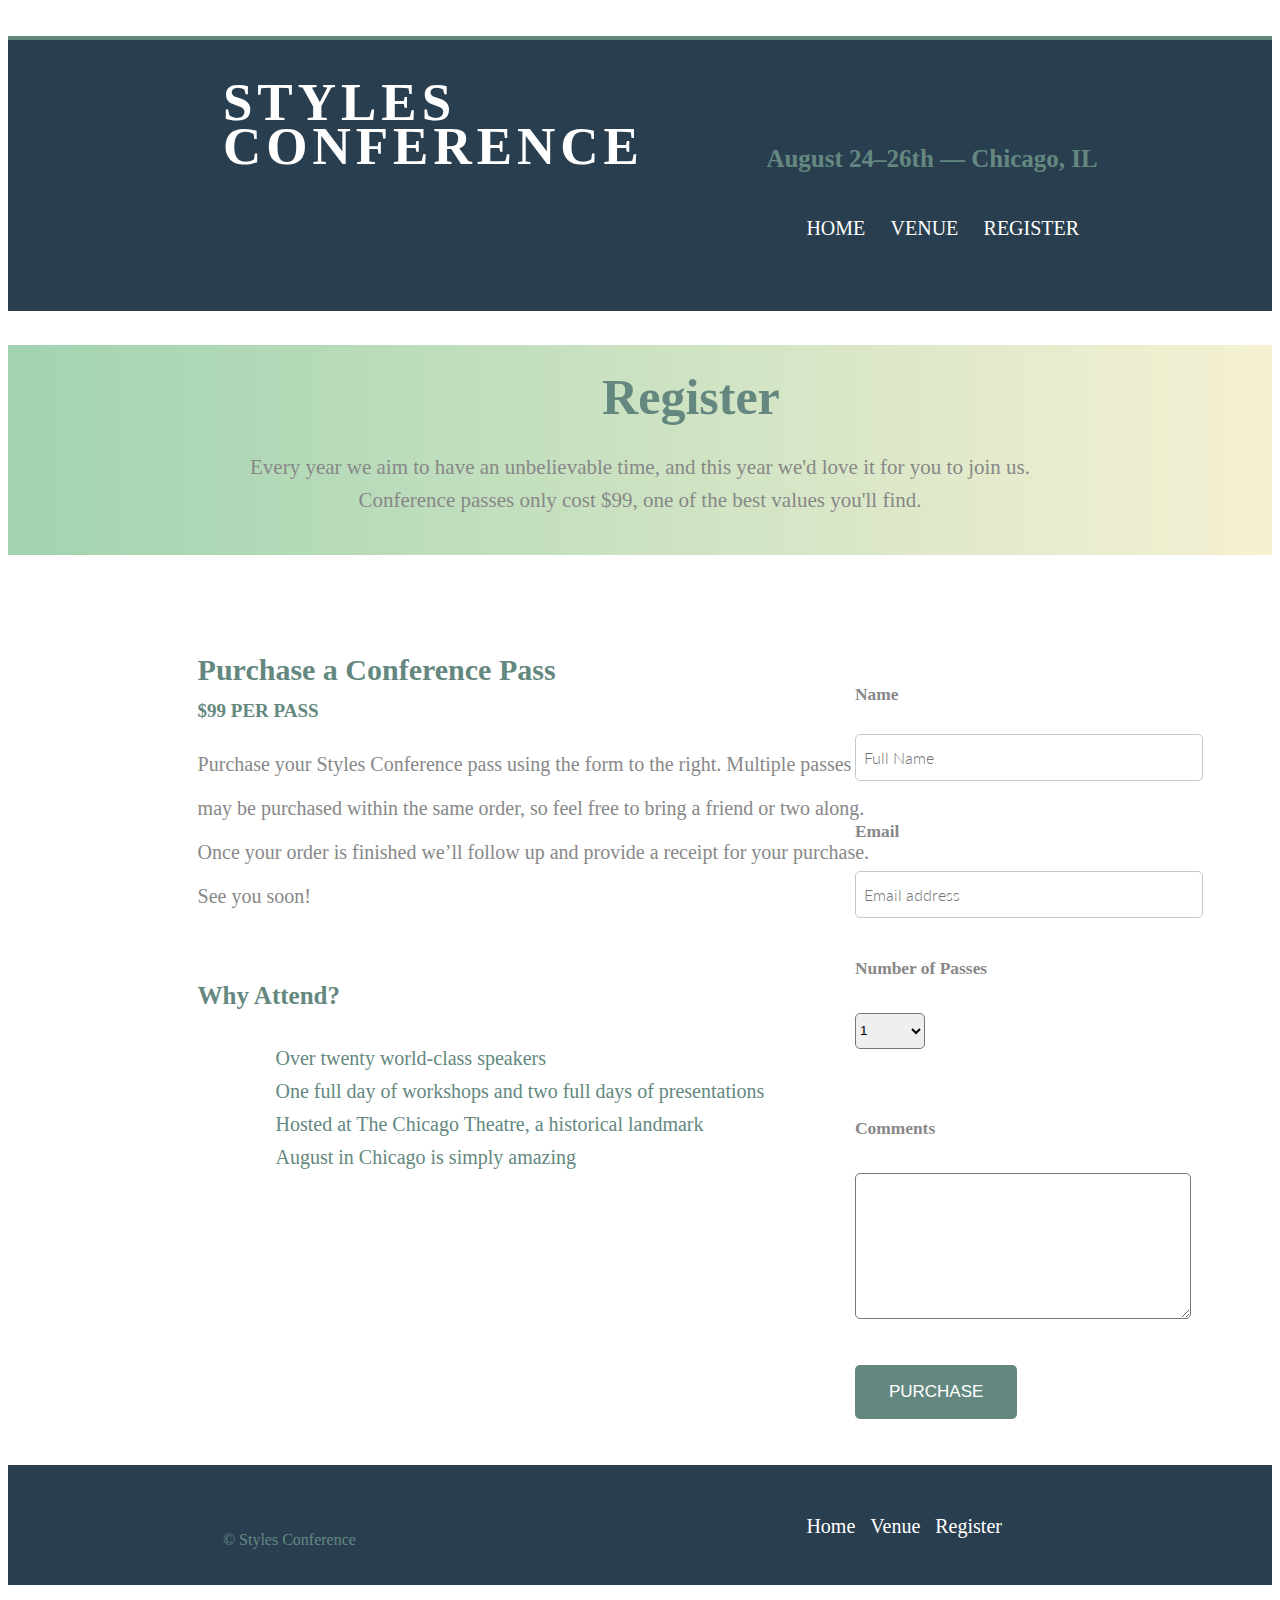
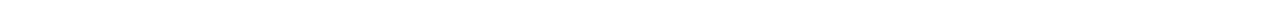
==== index.html @ a3c31e60 "modified home page" ====
<!DOCTYPE html>
<html lang="en">
<head>
    <meta charset="UTF-8">
    <meta name="viewport" content="width=device-width, initial-scale=1.0">
    <title>Register</title>
    <link href="https://fonts.googleapis.com/css2?family=Lato:ital,wght@0,100;0,300;0,400;0,700;0,900;1,100;1,300;1,400;1,700;1,900&display=swap" rel="stylesheet">
    <link rel="stylesheet" href="style.css">
    <link rel="stylesheet" href="reset.css">
</head>
<body>

    <header class="header">
        <h1 class="conference">
        <a href="https://raw.githack.com/auwalisa36/Conference-page_Auwal-Isa_and_Olukowajo-Funmilola-Esther/home-branch/index.html">STYLES <br> CONFERENCE</a>
        </h1>
        <h4 class="august">August 24–26th — Chicago, IL</h4>
        <nav class="listbars">
            <ul>
            <li><a href="https://raw.githack.com/auwalisa36/Conference-page_Auwal-Isa_and_Olukowajo-Funmilola-Esther/home-branch/index.html">HOME</a></li>
            <li><a href="https://raw.githack.com/auwalisa36/Conference-page_Auwal-Isa_and_Olukowajo-Funmilola-Esther/venue-branch/index.html">VENUE</a></li>
            <li><a href="https://raw.githack.com/auwalisa36/Conference-page_Auwal-Isa_and_Olukowajo-Funmilola-Esther/register-branch/index.html">REGISTER</a></li>
          </ul>
        </nav>
      </header>
        <main class="main">

          <div class="second">
         <h1 class="reg"> Register </h1>
         <p class="noted"> Every year we aim to have an unbelievable time, and this year we'd love it for you to 
         join us. <br> Conference passes only cost $99, one of the best values you'll find.</p>
        </div>
         
        <span class="mai" >
          <h1 class="purchase"> Purchase a Conference Pass </h1>
           <h4 class="per">$99 PER PASS</h4>
         <p class="paragra"> Purchase your Styles Conference pass using the form to the right. Multiple passes <br> may be purchased within the 
           same order, so feel free to bring a friend or two along. <br>
           Once your order is finished we’ll follow up and provide a 
           receipt for your purchase. <br> See you soon!</p>
          <h2 class="why"> Why Attend? </h2>
          <nav class="move">
          <ul>
          <li> Over twenty world-class speakers </li> <br>
          <li> One full day of workshops and two full days of presentations</li><br>
          <li> Hosted at The Chicago Theatre, a historical landmark </li><br>
          <li> August in Chicago is simply amazing </li>
        </ul>
      </nav>
        </span>

         <form class="formbox" action="">
          <h5>Name</h5>
          <input type="name" value="" id="fullName" class="input" placeholder="Full Name">
          <h5>Email</h5>
          <input type="email" value="" id="emailAddress"  class="input" placeholder="Email address">
          <h5>Number of Passes</h5>
           <select class="input, input3" name="" id="numberOfPasses">
             <option value="1" selected>1</option>
             <option value="2">2</option>
             <option value="3">3</option>
             <option value="4">4</option>
             <option value="5">5</option>
           </select>
          <h5>Comments</h5>
          <textarea name="input" class="input, input4" ></textarea>
          <button class="purchasebut">PURCHASE</button>
         </form>
        </main>
      
         <footer class="footer">
          <p class="copy">&copy; Styles Conference</p>
          <nav class="links">
          <ul>
            <li><a href="https://raw.githack.com/auwalisa36/Conference-page_Auwal-Isa_and_Olukowajo-Funmilola-Esther/home-branch/index.html">Home</a></li>
            <li><a href="https://raw.githack.com/auwalisa36/Conference-page_Auwal-Isa_and_Olukowajo-Funmilola-Esther/venue-branch/index.html">Venue</a></li>
            <li><a href="https://raw.githack.com/auwalisa36/Conference-page_Auwal-Isa_and_Olukowajo-Funmilola-Esther/register-branch/index.html">Register</a></li>
          </ul>
        </nav>
        </footer>
<script src="script.js"></script>
</body>
</html>
---- style.css ----
H1, h2, h3, h4 { 
  color: #648880
  
}
body{
  font-style:"Lato", "Open Sans", "Helvetica Neue", Helvetica, Arial, sans-serif;
}


a:link {
  text-decoration: none;
  color: white;
 
}
a:visited {
  text-decoration: none;
  text-underline-position: none;
}

a:hover {
  text-decoration: none;
  text-underline-position: none;
  color: #648880;
}

a:active {
  text-decoration: none;
  color: #648880;
}
li{
  display: inline;
  font-size: 20px;
}
.conference{
  /* padding-top: 20px; */
  font-size: 53px;
  border-top: 4px solid #648880;
  color: white;
  letter-spacing: 5px;
  font-weight: 100px;
  line-height: 44px;
  padding: 40px 0 22px 0;
 padding-left: 17%;


}
.listbars{
  padding-left: 60%;
  position: relative;bottom: 70px;
  font-size: 21px;
  word-spacing: 20px;
  font:  "Lato", "Open Sans", "Helvetica Neue", Helvetica, Arial, sans-serif;
}
.august{
  position: relative;bottom: 80px;
  padding-left: 60%;
  font-size: 25px;
  color:  #648880;
  font:  "Lato", "Open Sans", "Helvetica Neue", Helvetica, Arial, sans-serif;

}
.header{
  background: #293f50;
 text-decoration: none;
 text-underline-position: none;
 font-style:"Lato", "Open Sans", "Helvetica Neue", Helvetica, Arial, sans-serif;

}
a{
  color: white;
}
.copy{
  float: left;
    font-weight: 400;
    color:  #648880;
    padding-left: 17%;
    position: relative;top: 50px;
}
.links{
  padding-left: 60%;
  font-size: 20px;
  position: relative;top: 50px;
  word-spacing: 10px;
  color: white;
}
.footer{
  background: #293f50;
  height: 120px;
  position: relative;top: 1000px;
  font:  "Lato", "Open Sans", "Helvetica Neue", Helvetica, Arial, sans-serif;
}
.main{
  background: white;
  font-style: "Lato", "Open Sans", "Helvetica Neue", Helvetica, Arial, sans-serif;
  height: 100px;
}
.second{
  background: #cbe2c1;
  background: linear-gradient(to right, #a1d3b0, #f6f1d3);
  font-style: "Lato", "Open Sans", "Helvetica Neue", Helvetica, Arial, sans-serif;
}
.reg{
  color: rgb(100, 136, 128);
  font-size: 50px;
  line-height: 44px;
  margin-bottom: 100px;
  padding-left: 47%;
  font-weight: 100px;
  font:  "Lato", "Open Sans", "Helvetica Neue", Helvetica, Arial, sans-serif;
  position: relative;top: 30px;
}
.noted{
  font-size: 21px;
    line-height: 33px;
    text-align: center;
   position: relative;bottom: 38px;
   color: #888888;
   font:  "Lato", "Open Sans", "Helvetica Neue", Helvetica, Arial, sans-serif;
}
.purchase{
  font-size: 30px;
  line-height: 33px;
  padding-left: 15%;
margin-bottom: 200px;
  color: rgb(100, 136, 128);
  position: relative;top: 77px;
}
.formbox{
 padding-left: 40%;
}
.per{
  font-size: 19px;
  line-height: 33px;
  padding-left: 15%;
  margin-bottom: 200px;
  color: rgb(100, 136, 128);
  position: relative;bottom: 115px;
}
.paragra{
  font-size: 20px;
  line-height: 44px;
  padding-left: 15%;
position: relative;bottom: 300px;
 color: #888888;
 font-weight: 100px;
}
.why{
  font-size: 25px;
  line-height: 33px;
  padding-left: 15%;
  margin-bottom: 200px;
  color: rgb(100, 136, 128);
  position: relative;bottom: 260px;
  font:  "Lato", "Open Sans", "Helvetica Neue", Helvetica, Arial, sans-serif;
}
.move{
  font-size: 21px;
  line-height: 33px;
  padding-left: 18%;
  margin-bottom: 200px;
  color: rgb(100, 136, 128);
  position: relative;bottom: 430px;
  font:  "Lato", "Open Sans", "Helvetica Neue", Helvetica, Arial, sans-serif;
}
.formbox{
  padding-left: 67%;
  position: relative;bottom: 1120px;
  font-size: 21px;
  color: rgb(136, 136, 136);
 }
.input{
  color: rgb(136, 136, 136);
    display: block;
    border-width: 1px;
    border-style: solid;
    border-color: rgb(198, 201, 204);
    border-image: initial;
    border-radius: 5px;
    margin: 5px 0px 40px;
    padding: 5px 8px;
    font: 300 16px / 22px Lato, "Open Sans", "Helvetica Neue", Helvetica, Arial, sans-serif;
    height: 35px ;
    font:  "Lato", "Open Sans", "Helvetica Neue", Helvetica, Arial, sans-serif;
    width: 330px;
}
.input3{
  width: 70px;
  height: 36px;
  margin: 5px 0px 40px;
  border-radius: 5px;
}
.input4{
  width: 330px;
  height: 140px;
  border-radius: 5px;
  margin: 5px 0px 40px;
}
.purchasebut{
  border: 0;
    background: #648880;
    padding: 17px 34px;
    font-size: 17px;
    border-radius: 5px;
    color: white;
}
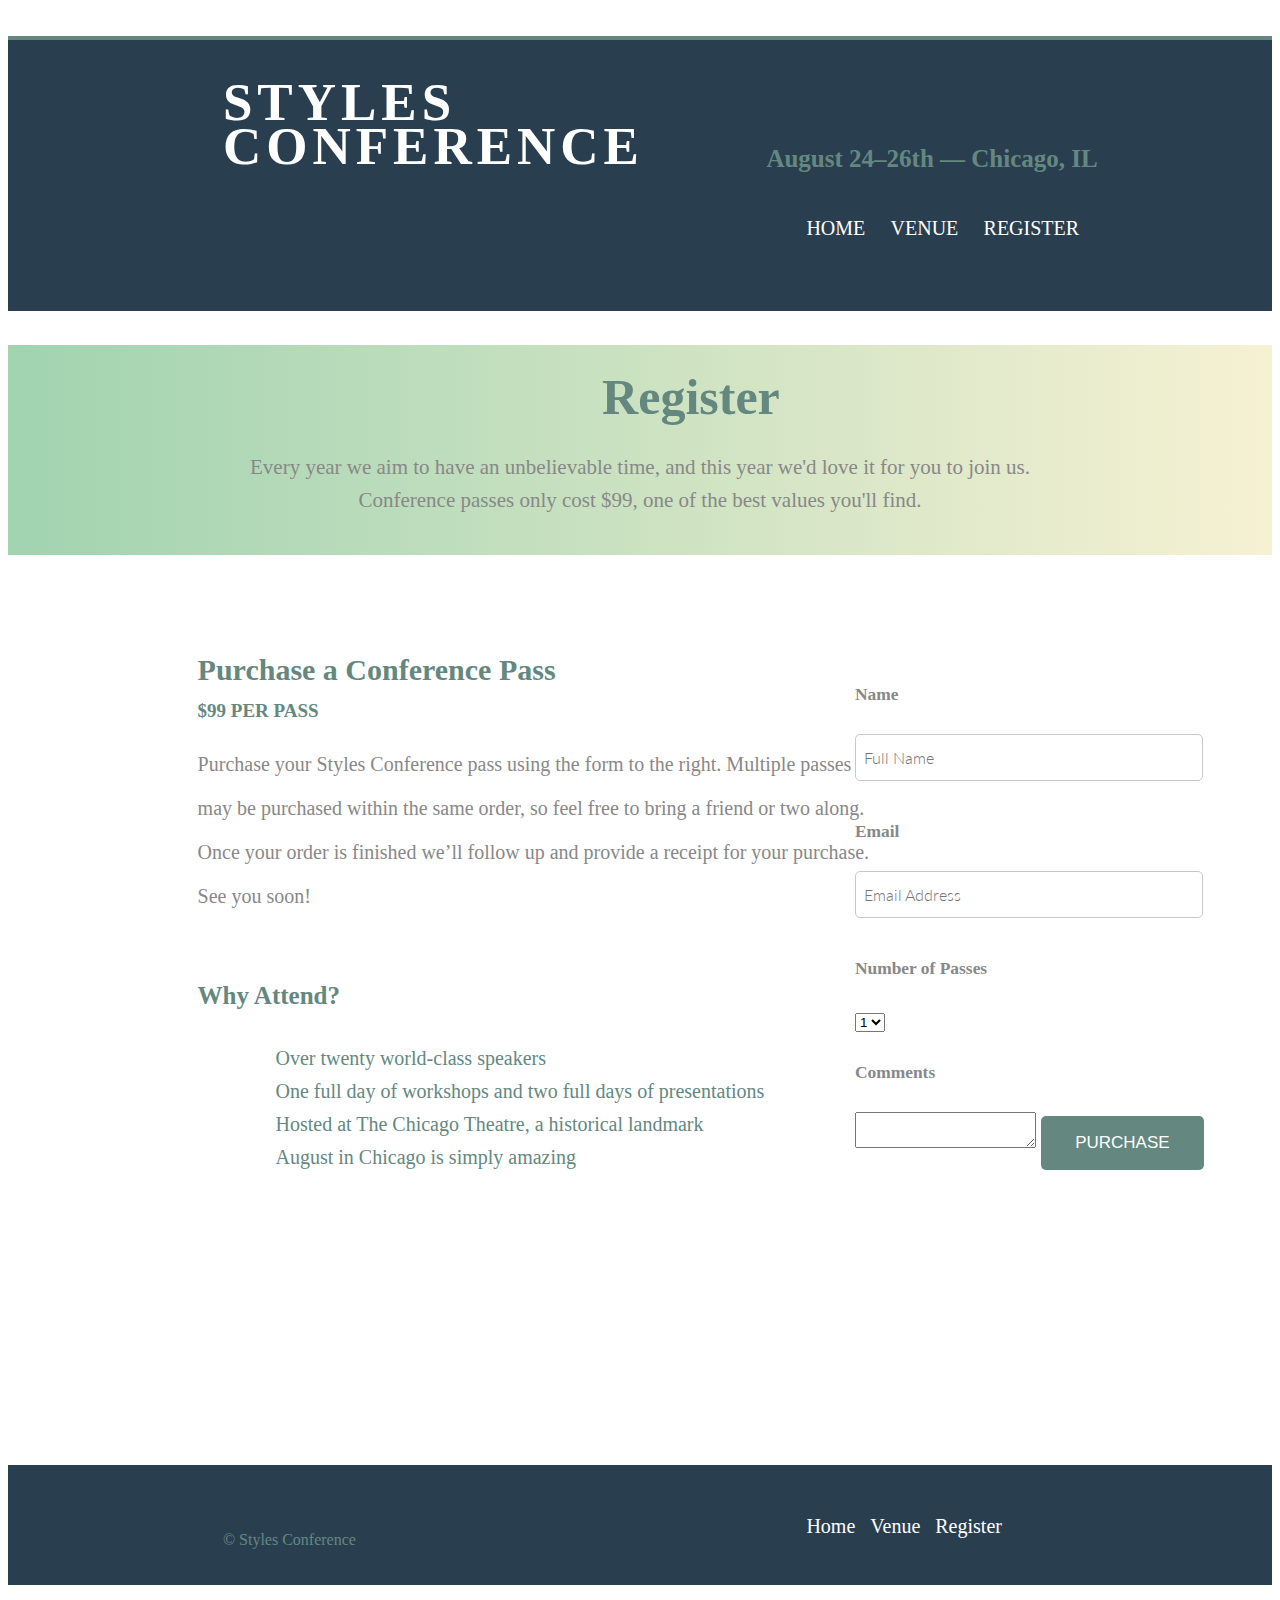
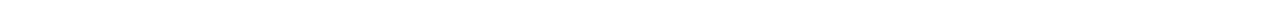
==== commit 167024e7: "modified register-branch" ====
--- a/index.html
+++ b/index.html
@@ -49,13 +49,13 @@
       </nav>
         </span>
 
-         <form class="formbox" action="">
-          <h5>Name</h5>
-          <input type="name" value="" id="fullName" class="input" placeholder="Full Name">
-          <h5>Email</h5>
-          <input type="email" value="" id="emailAddress"  class="input" placeholder="Email address">
-          <h5>Number of Passes</h5>
-           <select class="input, input3" name="" id="numberOfPasses">
+         <form class="formbox">
+          <h5 class="title">Name</h5>
+          <input id="fullName" class="input" type="text" name="name" placeholder="Full Name" required>
+          <h5 class="title">Email</h5>
+          <input id="email" class="input" type="email" name="email" placeholder="Email Address" required>
+          <h5 class="title">Number of Passes</h5>
+           <select class="numberOfPasses">
              <option value="1" selected>1</option>
              <option value="2">2</option>
              <option value="3">3</option>
@@ -63,11 +63,10 @@
              <option value="5">5</option>
            </select>
           <h5>Comments</h5>
-          <textarea name="input" class="input, input4" ></textarea>
+          <textarea class="comments" name="comments" ></textarea>
           <button class="purchasebut">PURCHASE</button>
          </form>
         </main>
-      
          <footer class="footer">
           <p class="copy">&copy; Styles Conference</p>
           <nav class="links">
--- a/style.css
+++ b/style.css
@@ -162,6 +162,7 @@
   position: relative;bottom: 430px;
   font:  "Lato", "Open Sans", "Helvetica Neue", Helvetica, Arial, sans-serif;
 }
+
 .formbox{
   padding-left: 67%;
   position: relative;bottom: 1120px;
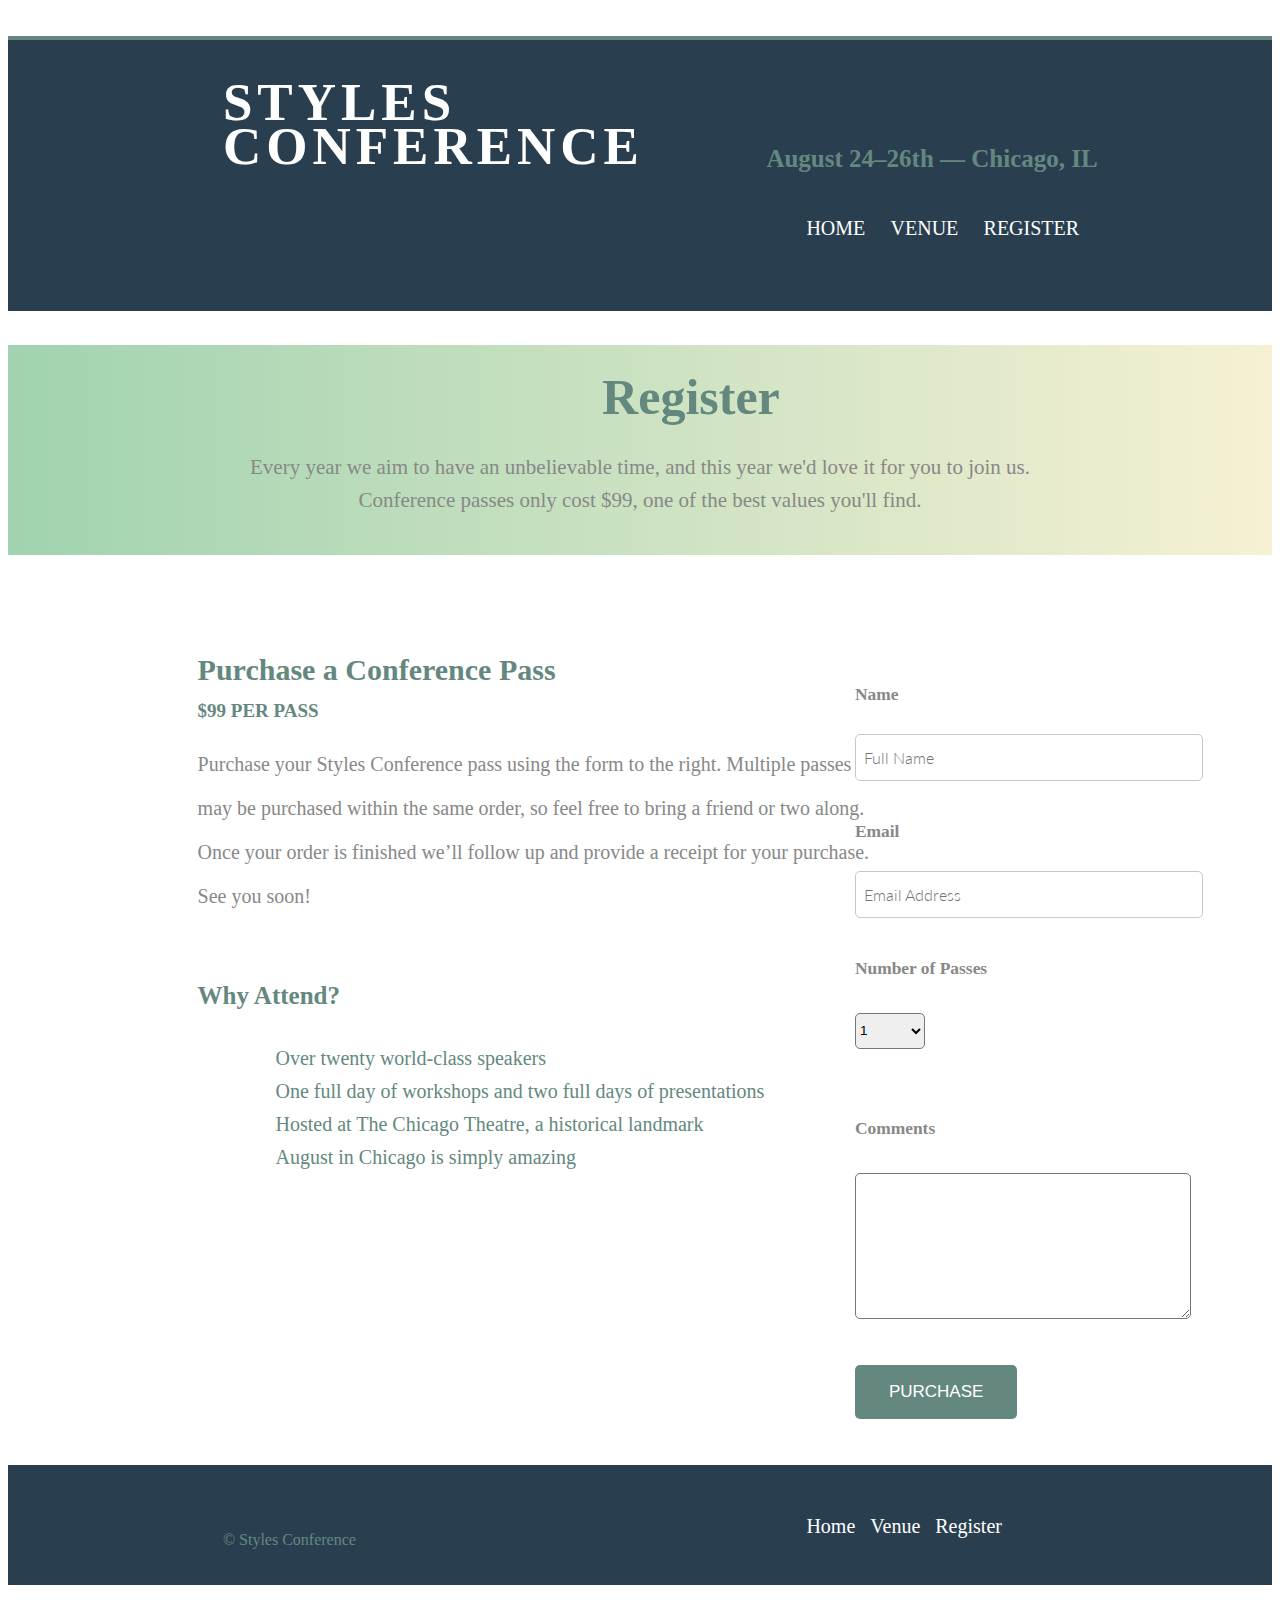
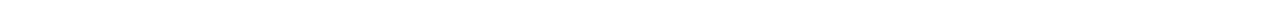
==== commit 3f70fb04: "modified register-branch" ====
--- a/index.html
+++ b/index.html
@@ -55,7 +55,7 @@
           <h5 class="title">Email</h5>
           <input id="email" class="input" type="email" name="email" placeholder="Email Address" required>
           <h5 class="title">Number of Passes</h5>
-           <select class="numberOfPasses">
+           <select class="numberOfPasses, input, input3">
              <option value="1" selected>1</option>
              <option value="2">2</option>
              <option value="3">3</option>
@@ -63,9 +63,10 @@
              <option value="5">5</option>
            </select>
           <h5>Comments</h5>
-          <textarea class="comments" name="comments" ></textarea>
+          <textarea class="comments, input, input4" name="comments" ></textarea>
           <button class="purchasebut">PURCHASE</button>
          </form>
+
         </main>
          <footer class="footer">
           <p class="copy">&copy; Styles Conference</p>
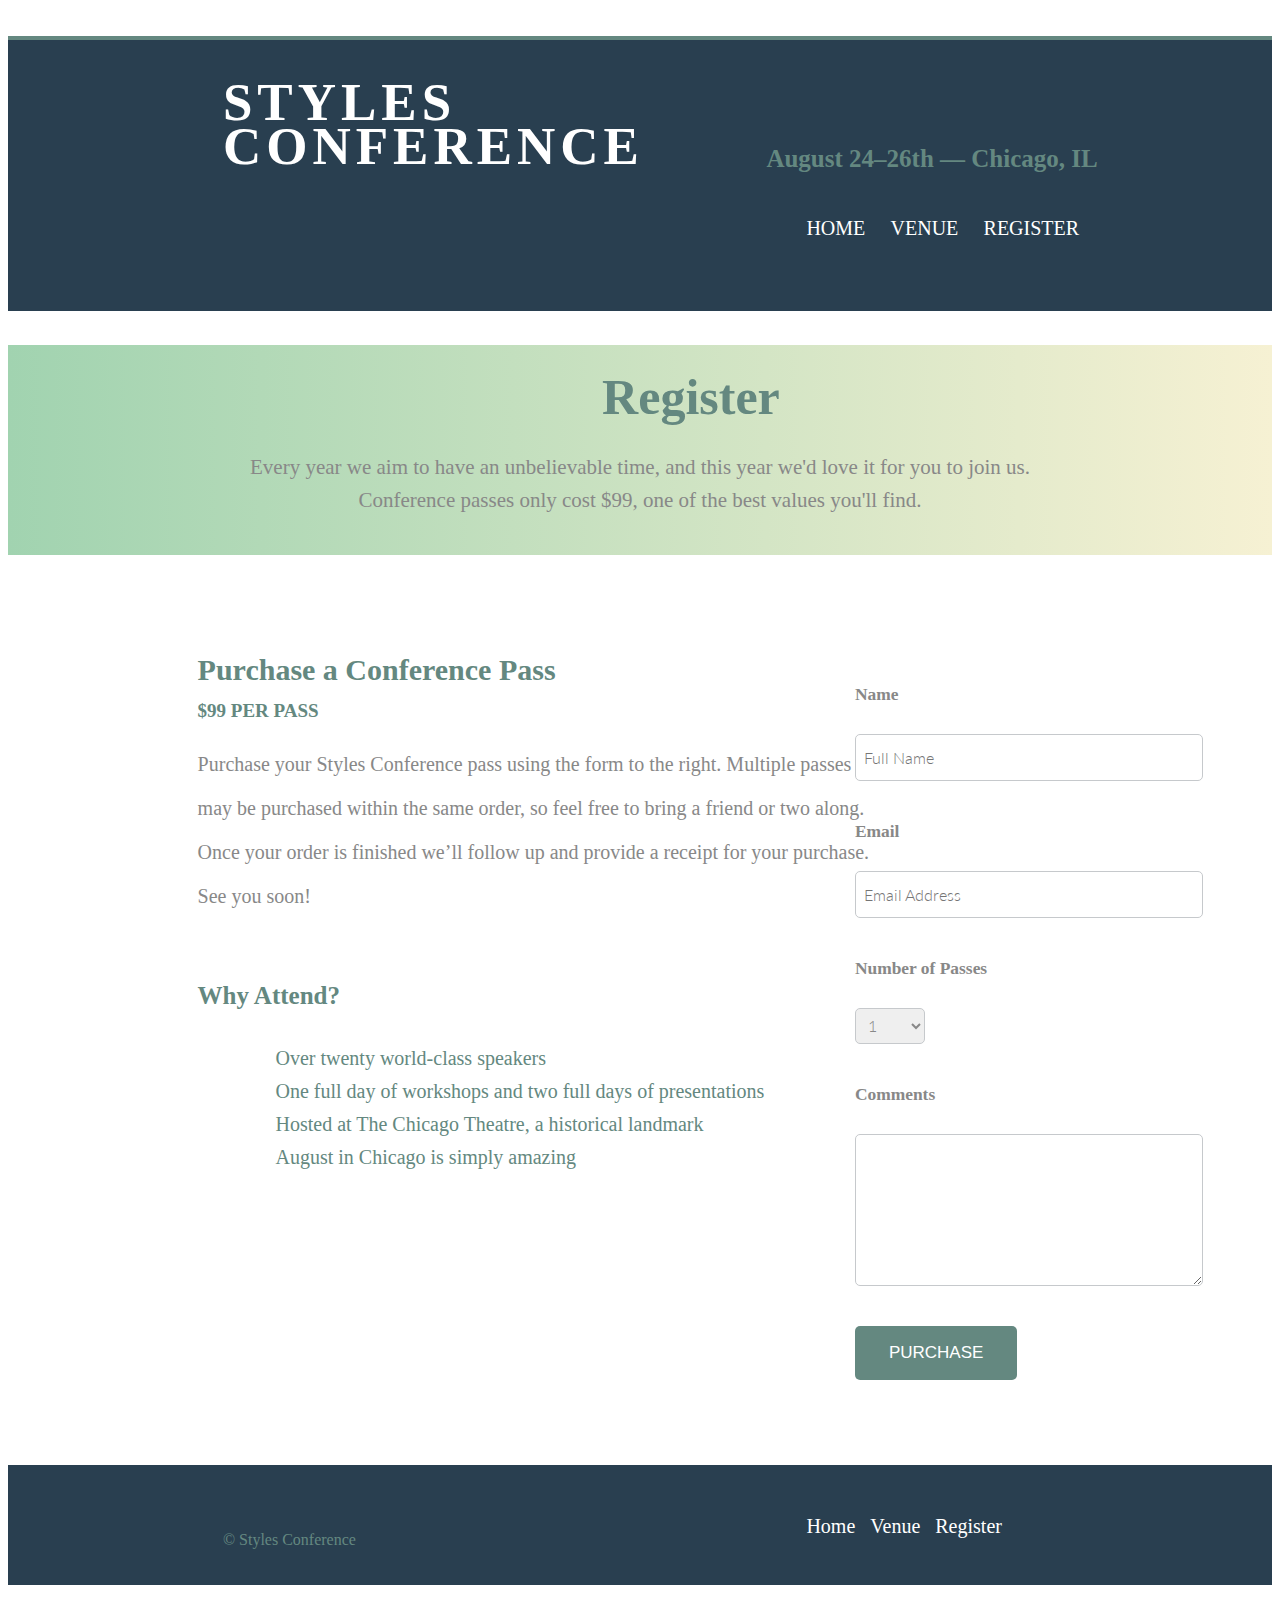
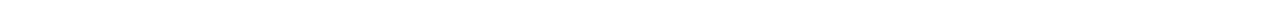
==== commit c54c07f3: "modified register-branch" ====
--- a/index.html
+++ b/index.html
@@ -55,7 +55,7 @@
           <h5 class="title">Email</h5>
           <input id="email" class="input" type="email" name="email" placeholder="Email Address" required>
           <h5 class="title">Number of Passes</h5>
-           <select class="numberOfPasses, input, input3">
+           <select class="numberOfPasses">
              <option value="1" selected>1</option>
              <option value="2">2</option>
              <option value="3">3</option>
@@ -63,7 +63,7 @@
              <option value="5">5</option>
            </select>
           <h5>Comments</h5>
-          <textarea class="comments, input, input4" name="comments" ></textarea>
+          <textarea class="comments" name="comments"></textarea>
           <button class="purchasebut">PURCHASE</button>
          </form>
 
--- a/style.css
+++ b/style.css
@@ -184,18 +184,47 @@
     font:  "Lato", "Open Sans", "Helvetica Neue", Helvetica, Arial, sans-serif;
     width: 330px;
 }
-.input3{
+
+.numberOfPasses{
+  color: rgb(136, 136, 136);
+  display: block;
+  border-width: 1px;
+  border-style: solid;
+  border-color: rgb(198, 201, 204);
+  border-image: initial;
+  border-radius: 5px;
+  margin: 5px 0px 40px;
+  padding: 5px 8px;
+  font: 300 16px / 22px Lato, "Open Sans", "Helvetica Neue", Helvetica, Arial, sans-serif;
+  height: 35px ;
+  font:  "Lato", "Open Sans", "Helvetica Neue", Helvetica, Arial, sans-serif;
+  width: 330px;
   width: 70px;
   height: 36px;
   margin: 5px 0px 40px;
   border-radius: 5px;
 }
-.input4{
+
+.comments{
+  color: rgb(136, 136, 136);
+  display: block;
+  border-width: 1px;
+  border-style: solid;
+  border-color: rgb(198, 201, 204);
+  border-image: initial;
+  border-radius: 5px;
+  margin: 5px 0px 40px;
+  padding: 5px 8px;
+  font: 300 16px / 22px Lato, "Open Sans", "Helvetica Neue", Helvetica, Arial, sans-serif;
+  height: 35px ;
+  font:  "Lato", "Open Sans", "Helvetica Neue", Helvetica, Arial, sans-serif;
+  width: 330px;
   width: 330px;
   height: 140px;
   border-radius: 5px;
   margin: 5px 0px 40px;
 }
+
 .purchasebut{
   border: 0;
     background: #648880;
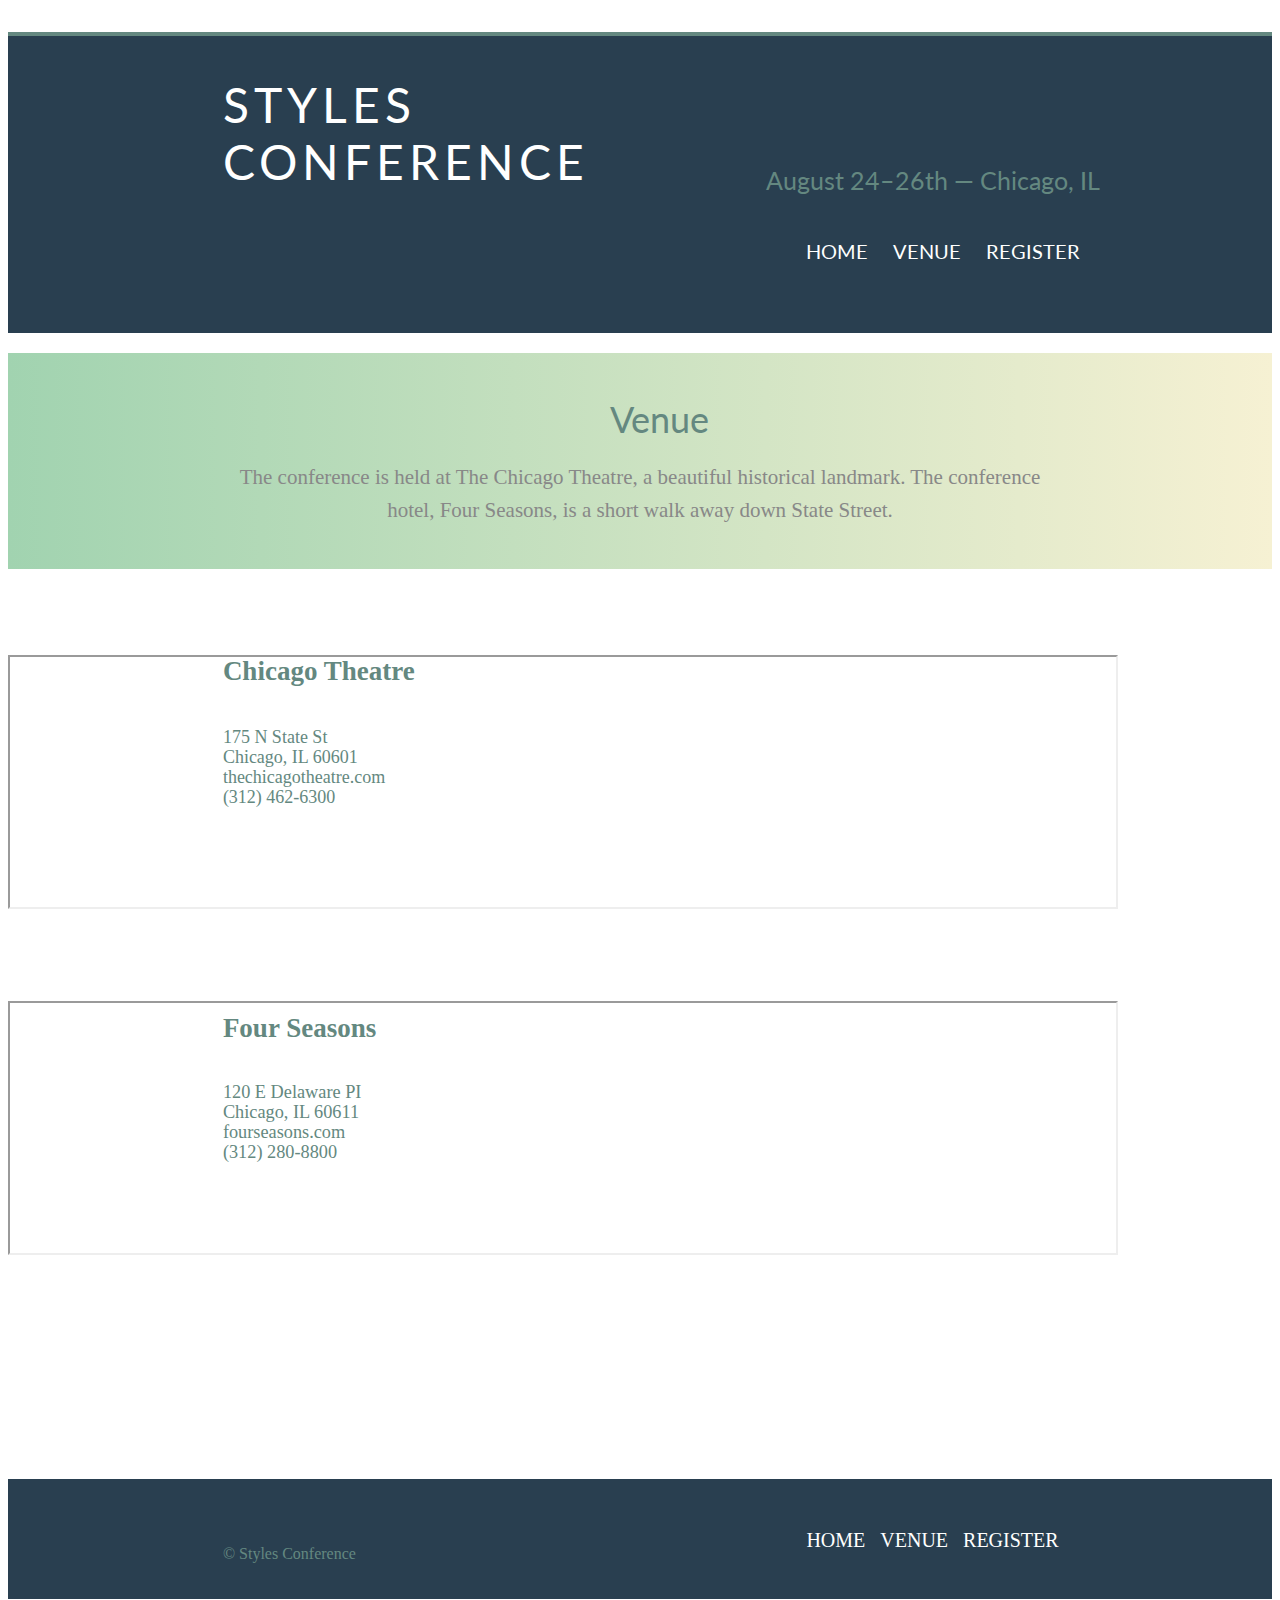
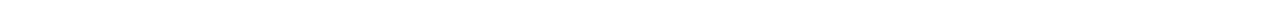
==== commit eb433959: "modified venue-branch" ====
--- a/index.html
+++ b/index.html
@@ -3,7 +3,7 @@
 <head>
     <meta charset="UTF-8">
     <meta name="viewport" content="width=device-width, initial-scale=1.0">
-    <title>Register</title>
+    <title>Venue</title>
     <link href="https://fonts.googleapis.com/css2?family=Lato:ital,wght@0,100;0,300;0,400;0,700;0,900;1,100;1,300;1,400;1,700;1,900&display=swap" rel="stylesheet">
     <link rel="stylesheet" href="style.css">
     <link rel="stylesheet" href="reset.css">
@@ -11,72 +11,57 @@
 <body>
 
     <header class="header">
+      
         <h1 class="conference">
         <a href="https://raw.githack.com/auwalisa36/Conference-page_Auwal-Isa_and_Olukowajo-Funmilola-Esther/home-branch/index.html">STYLES <br> CONFERENCE</a>
         </h1>
         <h4 class="august">August 24–26th — Chicago, IL</h4>
         <nav class="listbars">
-            <ul>
+         
+          <ul>
             <li><a href="https://raw.githack.com/auwalisa36/Conference-page_Auwal-Isa_and_Olukowajo-Funmilola-Esther/home-branch/index.html">HOME</a></li>
             <li><a href="https://raw.githack.com/auwalisa36/Conference-page_Auwal-Isa_and_Olukowajo-Funmilola-Esther/venue-branch/index.html">VENUE</a></li>
             <li><a href="https://raw.githack.com/auwalisa36/Conference-page_Auwal-Isa_and_Olukowajo-Funmilola-Esther/register-branch/index.html">REGISTER</a></li>
           </ul>
         </nav>
-      </header>
-        <main class="main">
+      
+        </header>
+        <main class="manu">
+         <div class="manu2">
+          <h1 class="upper">Venue</h1>
+          <p class="under">The conference is held at The Chicago Theatre, 
+            a beautiful historical landmark. The conference <br> hotel, Four Seasons, is a short walk away down State Street.
+          </p>
+        
+        </div>
+        
+          <span class="map1">
+            <h2 class="chicago">Chicago Theatre</h2>
+            <p class="state">175 N State St <br> Chicago, IL 60601 
+              <br> thechicagotheatre.com <br>(312) 462-6300  </p>
+              
+            <iframe class="mapp2 map30" src="https://www.google.com/maps/embed?pb=!1m5!3m3!1m2!1s0x880e2ca55810a493%3A0x4700ddf60fcbfad6!2schicago+theatre!5e0!3m2!1sen!2sus!4v1388701393606"></iframe>
+          </span>
 
-          <div class="second">
-         <h1 class="reg"> Register </h1>
-         <p class="noted"> Every year we aim to have an unbelievable time, and this year we'd love it for you to 
-         join us. <br> Conference passes only cost $99, one of the best values you'll find.</p>
-        </div>
-         
-        <span class="mai" >
-          <h1 class="purchase"> Purchase a Conference Pass </h1>
-           <h4 class="per">$99 PER PASS</h4>
-         <p class="paragra"> Purchase your Styles Conference pass using the form to the right. Multiple passes <br> may be purchased within the 
-           same order, so feel free to bring a friend or two along. <br>
-           Once your order is finished we’ll follow up and provide a 
-           receipt for your purchase. <br> See you soon!</p>
-          <h2 class="why"> Why Attend? </h2>
-          <nav class="move">
-          <ul>
-          <li> Over twenty world-class speakers </li> <br>
-          <li> One full day of workshops and two full days of presentations</li><br>
-          <li> Hosted at The Chicago Theatre, a historical landmark </li><br>
-          <li> August in Chicago is simply amazing </li>
-        </ul>
-      </nav>
-        </span>
-
-         <form class="formbox">
-          <h5 class="title">Name</h5>
-          <input id="fullName" class="input" type="text" name="name" placeholder="Full Name" required>
-          <h5 class="title">Email</h5>
-          <input id="email" class="input" type="email" name="email" placeholder="Email Address" required>
-          <h5 class="title">Number of Passes</h5>
-           <select class="numberOfPasses">
-             <option value="1" selected>1</option>
-             <option value="2">2</option>
-             <option value="3">3</option>
-             <option value="4">4</option>
-             <option value="5">5</option>
-           </select>
-          <h5>Comments</h5>
-          <textarea class="comments" name="comments"></textarea>
-          <button class="purchasebut">PURCHASE</button>
-         </form>
-
+          <span>
+            <h2 class="four">Four Seasons</h2>
+            <p class="five">120 E Delaware PI <br>Chicago, IL 60611 <br> fourseasons.com <br> (312) 280-8800</p>
+                         
+              <iframe class="mapp2 map20" src="https://www.google.com/maps/embed/v1/place?q=place_id:ChIJfaT9dlTTD4gR4Gda1tssAao&key=AIzaSyAeTEJ75nZTKQSN8HhKAzBNJzLGYKTPAJU"></iframe>
+          </span>
+        
         </main>
-         <footer class="footer">
+        <footer class="footer">
           <p class="copy">&copy; Styles Conference</p>
           <nav class="links">
           <ul>
-            <li><a href="https://raw.githack.com/auwalisa36/Conference-page_Auwal-Isa_and_Olukowajo-Funmilola-Esther/home-branch/index.html">Home</a></li>
-            <li><a href="https://raw.githack.com/auwalisa36/Conference-page_Auwal-Isa_and_Olukowajo-Funmilola-Esther/venue-branch/index.html">Venue</a></li>
-            <li><a href="https://raw.githack.com/auwalisa36/Conference-page_Auwal-Isa_and_Olukowajo-Funmilola-Esther/register-branch/index.html">Register</a></li>
+            <li><a href="https://raw.githack.com/auwalisa36/Conference-page_Auwal-Isa_and_Olukowajo-Funmilola-Esther/home-branch/index.html">HOME</a></li>
+            <li><a href="https://raw.githack.com/auwalisa36/Conference-page_Auwal-Isa_and_Olukowajo-Funmilola-Esther/venue-branch/index.html">VENUE</a></li>
+            <li><a href="https://raw.githack.com/auwalisa36/Conference-page_Auwal-Isa_and_Olukowajo-Funmilola-Esther/register-branch/index.html">REGISTER</a></li>
           </ul>
         </nav>
+
+
         </footer>
 <script src="script.js"></script>
 </body>
--- a/style.css
+++ b/style.css
@@ -1,12 +1,21 @@
-H1, h2, h3, h4 { 
-  color: #648880
+.header{
+    background: #293f50;
+   text-decoration: none;
+   text-underline-position: none;
+   font:  "Lato", "Open Sans", "Helvetica Neue", Helvetica, Arial, sans-serif;
   
+  }
+.manu2{
+  background:#cbe2c1 linear-gradient(to right, #a1d3b0, #f6f1d3);
+  font:  "Lato", "Open Sans", "Helvetica Neue", Helvetica, Arial, sans-serif;
+
+  padding: 44px 0 22px 0;
 }
-body{
-  font-style:"Lato", "Open Sans", "Helvetica Neue", Helvetica, Arial, sans-serif;
+.footer{
+  background: #293f50;
+  height: 120px;
+ 
 }
-
-
 a:link {
   text-decoration: none;
   color: white;
@@ -41,33 +50,81 @@
   line-height: 44px;
   padding: 40px 0 22px 0;
  padding-left: 17%;
+ font: 48px "Lato", "Open Sans", "Helvetica Neue", Helvetica, Arial, sans-serif;
 
 
 }
 .listbars{
   padding-left: 60%;
   position: relative;bottom: 70px;
-  font-size: 21px;
+  font-size: 20px;
   word-spacing: 20px;
-  font:  "Lato", "Open Sans", "Helvetica Neue", Helvetica, Arial, sans-serif;
+  font: 20px "Lato", "Open Sans", "Helvetica Neue", Helvetica, Arial, sans-serif;
 }
 .august{
   position: relative;bottom: 80px;
   padding-left: 60%;
   font-size: 25px;
   color:  #648880;
-  font:  "Lato", "Open Sans", "Helvetica Neue", Helvetica, Arial, sans-serif;
+  font: 25px "Lato", "Open Sans", "Helvetica Neue", Helvetica, Arial, sans-serif;
 
 }
-.header{
-  background: #293f50;
- text-decoration: none;
- text-underline-position: none;
- font-style:"Lato", "Open Sans", "Helvetica Neue", Helvetica, Arial, sans-serif;
 
+.upper{
+  color:  #648880;
+  font-size: 36px;
+  margin: 0px 0px 20px;
+  line-height: 44px;
+  padding-left: 47.6%;
+  font: 36px "Lato", "Open Sans", "Helvetica Neue", Helvetica, Arial, sans-serif;
 }
-a{
-  color: white;
+.under{
+  font-size: 21px;
+    line-height: 33px;
+    margin: 0px 0px 20px;
+    text-align: center;
+    color: #888888;
+    font:  "Lato", "Open Sans", "Helvetica Neue", Helvetica, Arial, sans-serif;
+}
+.mapp2{
+  height: 250px;
+  width: 600px;
+  padding-left: 40%;
+  position: relative;bottom: 15px;
+}
+.chicago{
+  color:  #648880;
+  font:  "Lato", "Open Sans", "Helvetica Neue", Helvetica, Arial, sans-serif;
+}
+.chicago{
+  padding-left: 17%;
+  font-size: 27px;
+    line-height: 44px;
+   position: relative;top: 58px;
+}
+.state{
+  padding-left: 17%;
+  font-size: 18px;
+    line-height: 20px;
+   position: relative;top: 70px;
+   font:  "Lato", "Open Sans", "Helvetica Neue", Helvetica, Arial, sans-serif;
+   color:  #648880;
+}
+.four{
+  padding-left: 17%;
+  font-size: 27px;
+    line-height: 44px;
+   position: relative;bottom:  30px;
+   color:  #648880;
+   font:  "Lato", "Open Sans", "Helvetica Neue", Helvetica, Arial, sans-serif;
+}
+.five{
+  padding-left: 17%;
+  font-size: 18.3px;
+    line-height: 20px;
+   position: relative;bottom: 20px;
+   font:  "Lato", "Open Sans", "Helvetica Neue", Helvetica, Arial, sans-serif;
+   color:  #648880;
 }
 .copy{
   float: left;
@@ -82,154 +139,24 @@
   position: relative;top: 50px;
   word-spacing: 10px;
   color: white;
-}
-.footer{
-  background: #293f50;
-  height: 120px;
-  position: relative;top: 1000px;
   font:  "Lato", "Open Sans", "Helvetica Neue", Helvetica, Arial, sans-serif;
 }
-.main{
-  background: white;
-  font-style: "Lato", "Open Sans", "Helvetica Neue", Helvetica, Arial, sans-serif;
-  height: 100px;
+a{
+  color: white;
 }
-.second{
-  background: #cbe2c1;
-  background: linear-gradient(to right, #a1d3b0, #f6f1d3);
-  font-style: "Lato", "Open Sans", "Helvetica Neue", Helvetica, Arial, sans-serif;
-}
-.reg{
-  color: rgb(100, 136, 128);
-  font-size: 50px;
-  line-height: 44px;
-  margin-bottom: 100px;
-  padding-left: 47%;
-  font-weight: 100px;
-  font:  "Lato", "Open Sans", "Helvetica Neue", Helvetica, Arial, sans-serif;
-  position: relative;top: 30px;
-}
-.noted{
-  font-size: 21px;
-    line-height: 33px;
-    text-align: center;
-   position: relative;bottom: 38px;
-   color: #888888;
-   font:  "Lato", "Open Sans", "Helvetica Neue", Helvetica, Arial, sans-serif;
-}
-.purchase{
-  font-size: 30px;
-  line-height: 33px;
-  padding-left: 15%;
-margin-bottom: 200px;
-  color: rgb(100, 136, 128);
-  position: relative;top: 77px;
-}
-.formbox{
- padding-left: 40%;
-}
-.per{
-  font-size: 19px;
-  line-height: 33px;
-  padding-left: 15%;
-  margin-bottom: 200px;
-  color: rgb(100, 136, 128);
-  position: relative;bottom: 115px;
-}
-.paragra{
+.liink{
+  padding-left: 60%;
   font-size: 20px;
-  line-height: 44px;
-  padding-left: 15%;
-position: relative;bottom: 300px;
- color: #888888;
- font-weight: 100px;
-}
-.why{
-  font-size: 25px;
-  line-height: 33px;
-  padding-left: 15%;
-  margin-bottom: 200px;
-  color: rgb(100, 136, 128);
-  position: relative;bottom: 260px;
-  font:  "Lato", "Open Sans", "Helvetica Neue", Helvetica, Arial, sans-serif;
-}
-.move{
-  font-size: 21px;
-  line-height: 33px;
-  padding-left: 18%;
-  margin-bottom: 200px;
-  color: rgb(100, 136, 128);
-  position: relative;bottom: 430px;
-  font:  "Lato", "Open Sans", "Helvetica Neue", Helvetica, Arial, sans-serif;
+  position: relative;top: 50px;
+  word-spacing: 10px;
+  color: white;
 }
 
-.formbox{
-  padding-left: 67%;
-  position: relative;bottom: 1120px;
-  font-size: 21px;
-  color: rgb(136, 136, 136);
- }
-.input{
-  color: rgb(136, 136, 136);
-    display: block;
-    border-width: 1px;
-    border-style: solid;
-    border-color: rgb(198, 201, 204);
-    border-image: initial;
-    border-radius: 5px;
-    margin: 5px 0px 40px;
-    padding: 5px 8px;
-    font: 300 16px / 22px Lato, "Open Sans", "Helvetica Neue", Helvetica, Arial, sans-serif;
-    height: 35px ;
-    font:  "Lato", "Open Sans", "Helvetica Neue", Helvetica, Arial, sans-serif;
-    width: 330px;
+.map20{
+ position: relative;bottom: 200px;
 }
 
-.numberOfPasses{
-  color: rgb(136, 136, 136);
-  display: block;
-  border-width: 1px;
-  border-style: solid;
-  border-color: rgb(198, 201, 204);
-  border-image: initial;
-  border-radius: 5px;
-  margin: 5px 0px 40px;
-  padding: 5px 8px;
-  font: 300 16px / 22px Lato, "Open Sans", "Helvetica Neue", Helvetica, Arial, sans-serif;
-  height: 35px ;
-  font:  "Lato", "Open Sans", "Helvetica Neue", Helvetica, Arial, sans-serif;
-  width: 330px;
-  width: 70px;
-  height: 36px;
-  margin: 5px 0px 40px;
-  border-radius: 5px;
+.map30{
+  position: relative;bottom: 100px;
 }
 
-.comments{
-  color: rgb(136, 136, 136);
-  display: block;
-  border-width: 1px;
-  border-style: solid;
-  border-color: rgb(198, 201, 204);
-  border-image: initial;
-  border-radius: 5px;
-  margin: 5px 0px 40px;
-  padding: 5px 8px;
-  font: 300 16px / 22px Lato, "Open Sans", "Helvetica Neue", Helvetica, Arial, sans-serif;
-  height: 35px ;
-  font:  "Lato", "Open Sans", "Helvetica Neue", Helvetica, Arial, sans-serif;
-  width: 330px;
-  width: 330px;
-  height: 140px;
-  border-radius: 5px;
-  margin: 5px 0px 40px;
-}
-
-.purchasebut{
-  border: 0;
-    background: #648880;
-    padding: 17px 34px;
-    font-size: 17px;
-    border-radius: 5px;
-    color: white;
-}
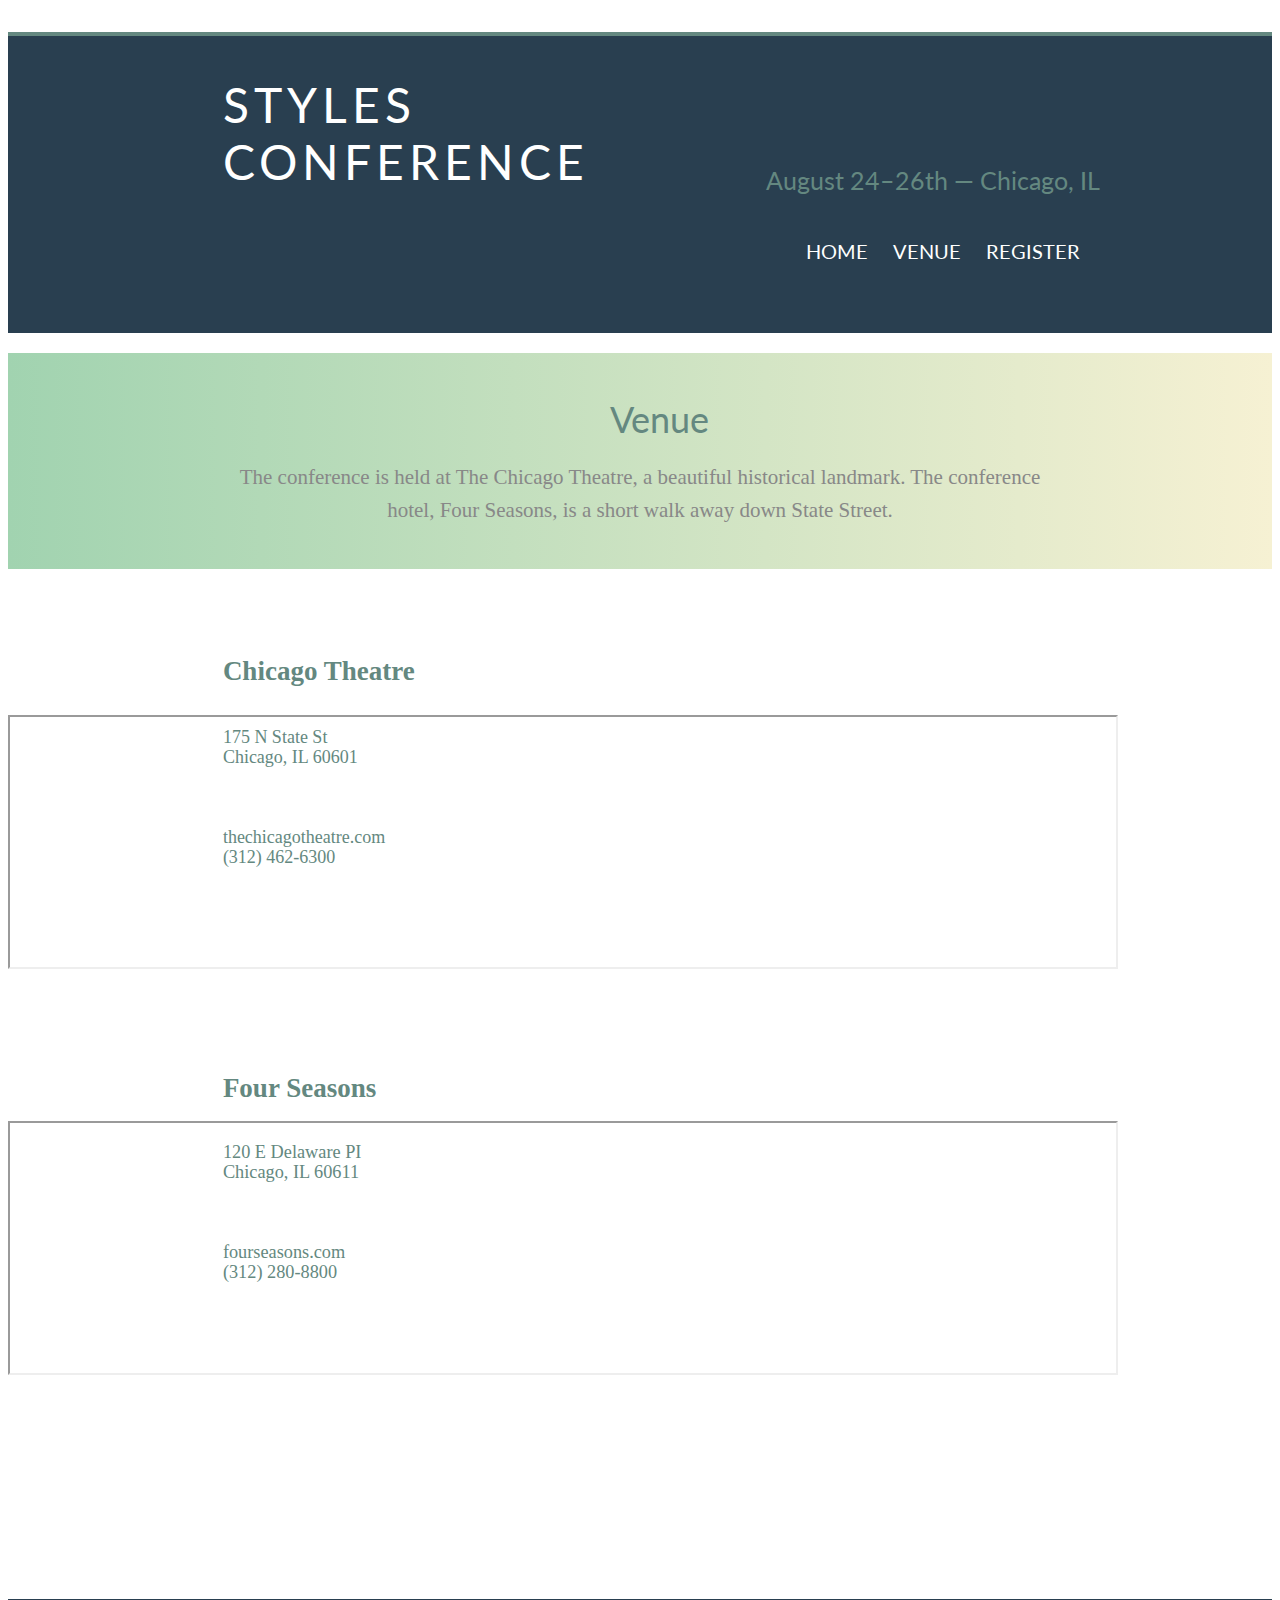
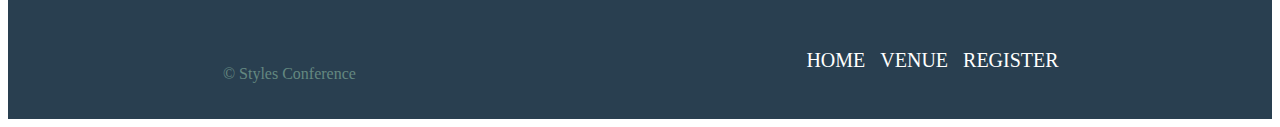
==== commit b4e84ef4: "modified register-branch" ====
--- a/index.html
+++ b/index.html
@@ -38,14 +38,14 @@
           <span class="map1">
             <h2 class="chicago">Chicago Theatre</h2>
             <p class="state">175 N State St <br> Chicago, IL 60601 
-              <br> thechicagotheatre.com <br>(312) 462-6300  </p>
+              <br> <br> <br> <br>thechicagotheatre.com <br>(312) 462-6300  </p>
               
             <iframe class="mapp2 map30" src="https://www.google.com/maps/embed?pb=!1m5!3m3!1m2!1s0x880e2ca55810a493%3A0x4700ddf60fcbfad6!2schicago+theatre!5e0!3m2!1sen!2sus!4v1388701393606"></iframe>
           </span>
 
           <span>
             <h2 class="four">Four Seasons</h2>
-            <p class="five">120 E Delaware PI <br>Chicago, IL 60611 <br> fourseasons.com <br> (312) 280-8800</p>
+            <p class="five">120 E Delaware PI <br>Chicago, IL 60611 <br> <br> <br> <br> fourseasons.com <br> (312) 280-8800</p>
                          
               <iframe class="mapp2 map20" src="https://www.google.com/maps/embed/v1/place?q=place_id:ChIJfaT9dlTTD4gR4Gda1tssAao&key=AIzaSyAeTEJ75nZTKQSN8HhKAzBNJzLGYKTPAJU"></iframe>
           </span>
